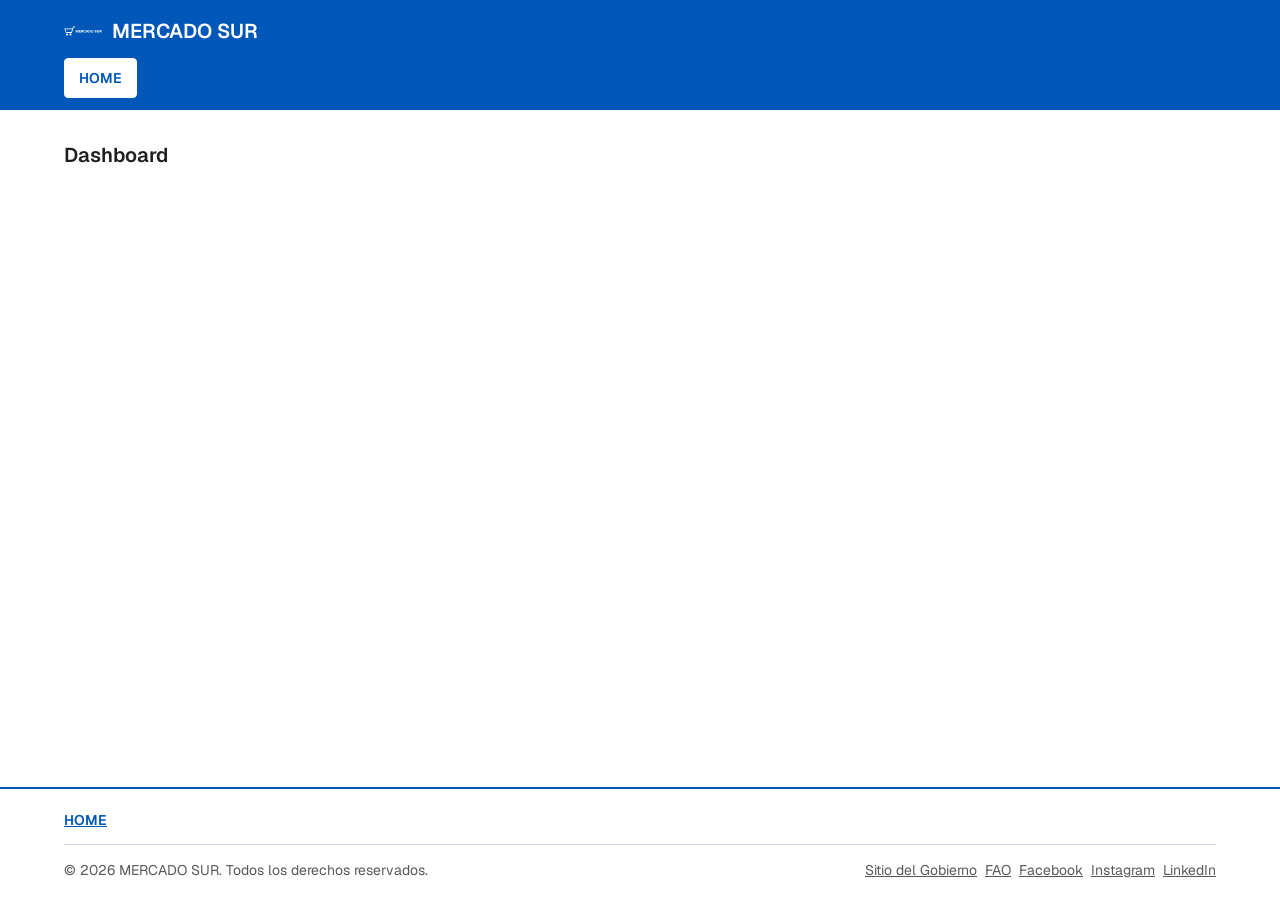
==== views/dashboard.html @ c658b2ff "Hito 2: P1 plantilla base (código de IA)" ====
<!DOCTYPE html>
<html lang="es">
<head>
    <meta charset="UTF-8">
    <meta name="viewport" content="width=device-width, initial-scale=1.0">
    <title>Dashboard | Gestión de Pedidos</title>
    <link rel="stylesheet" href="../css/styles.css">
</head>
<body data-raiz="../" data-vista="dashboard">
    <header id="app-header"></header>

    <main id="contenido" class="contenido-principal">
        <h1>Dashboard</h1>
        <div class="contenedor-vacio"></div>
    </main>

    <footer id="app-footer"></footer>
    <script src="../js/layout.js"></script>
</body>
</html>
---- css/styles.css ----
/* Estilos globales de la plantilla comun. */
:root {
    --azul-marca: #0057B8;
    --blanco: #FFFFFF;
    --campo: #CCD8E8;
    --texto-principal: #1F1F1F;
    --texto-secundario: #595959;
    --rojo: #DB0B00;
    --gris-deshabilitado: #9E9E9E;
}

@font-face {
    font-family: "Geist";
    src: url("../assets/fonts/Geist-VariableFont_wght.ttf") format("truetype");
    font-weight: 100 900;
    font-style: normal;
    font-display: swap;
}

* {
    box-sizing: border-box;
}

html,
body {
    margin: 0;
    min-height: 100%;
}

body {
    display: flex;
    min-height: 100vh;
    flex-direction: column;
    background: var(--blanco);
    color: var(--texto-principal);
    font-family: "Geist", sans-serif;
}

a {
    color: inherit;
}

a:focus-visible,
button:focus-visible {
    outline: 3px solid #FFBF47;
    outline-offset: 3px;
}

.app-header {
    background: var(--azul-marca);
    color: var(--blanco);
}

.header-contenedor {
    display: flex;
    width: 100%;
    max-width: 1200px;
    margin: 0 auto;
    align-items: center;
    justify-content: space-between;
    gap: 16px;
    padding: 12px 24px 8px;
}

.marca {
    display: inline-flex;
    align-items: center;
    gap: 10px;
    color: var(--blanco);
    font-size: 20px;
    font-weight: 600;
    text-decoration: none;
}

.marca img {
    width: 38px;
    height: 38px;
}

.btn-logout {
    min-height: 40px;
    border: 0;
    border-radius: 4px;
    background: var(--rojo);
    color: var(--blanco);
    cursor: pointer;
    font-family: inherit;
    font-size: 14px;
    font-weight: 600;
    padding: 10px 16px;
}

.menu-principal {
    width: 100%;
    max-width: 1200px;
    margin: 0 auto;
    padding: 0 24px 12px;
}

.menu-principal ul,
.menu-footer ul,
.enlaces-footer ul {
    display: flex;
    margin: 0;
    padding: 0;
    gap: 8px;
    list-style: none;
}

.menu-principal a {
    display: inline-block;
    min-height: 40px;
    border: 1px solid var(--blanco);
    border-radius: 4px;
    background: var(--blanco);
    color: var(--azul-marca);
    font-size: 14px;
    font-weight: 600;
    line-height: 38px;
    padding: 0 14px;
    text-decoration: none;
}

.menu-principal a[aria-current="page"] {
    box-shadow: inset 0 -4px 0 var(--azul-marca);
}

.contenido-principal {
    width: 100%;
    max-width: 1200px;
    flex: 1;
    margin: 0 auto;
    padding: 32px 24px;
}

.contenido-principal h1 {
    margin: 0 0 24px;
    color: var(--texto-principal);
    font-size: 20px;
    font-weight: 600;
}

.contenedor-vacio {
    min-height: 40px;
}

.app-footer {
    background: var(--blanco);
    border-top: 2px solid var(--azul-marca);
    color: var(--texto-secundario);
}

.footer-contenedor {
    width: 100%;
    max-width: 1200px;
    margin: 0 auto;
    padding: 20px 24px;
}

.menu-footer {
    margin-bottom: 14px;
}

.menu-footer a {
    color: var(--azul-marca);
    font-size: 14px;
    font-weight: 600;
}

.enlaces-footer {
    display: flex;
    flex-wrap: wrap;
    align-items: center;
    justify-content: space-between;
    gap: 12px 24px;
    border-top: 1px solid var(--campo);
    padding-top: 14px;
}

.enlaces-footer p {
    margin: 0;
    font-size: 14px;
}

.enlaces-footer ul {
    flex-wrap: wrap;
}

.enlaces-footer a {
    color: var(--texto-secundario);
    font-size: 14px;
}

@media (max-width: 700px) {
    .header-contenedor {
        align-items: flex-start;
        padding: 12px 16px 8px;
    }

    .marca {
        font-size: 18px;
    }

    .marca img {
        width: 32px;
        height: 32px;
    }

    .menu-principal {
        overflow-x: auto;
        padding: 0 16px 12px;
    }

    .menu-principal ul {
        flex-wrap: nowrap;
    }

    .menu-principal a {
        white-space: nowrap;
    }

    .contenido-principal,
    .footer-contenedor {
        padding-right: 16px;
        padding-left: 16px;
    }

    .menu-footer ul {
        flex-wrap: wrap;
    }

    .enlaces-footer {
        align-items: flex-start;
        flex-direction: column;
    }
}
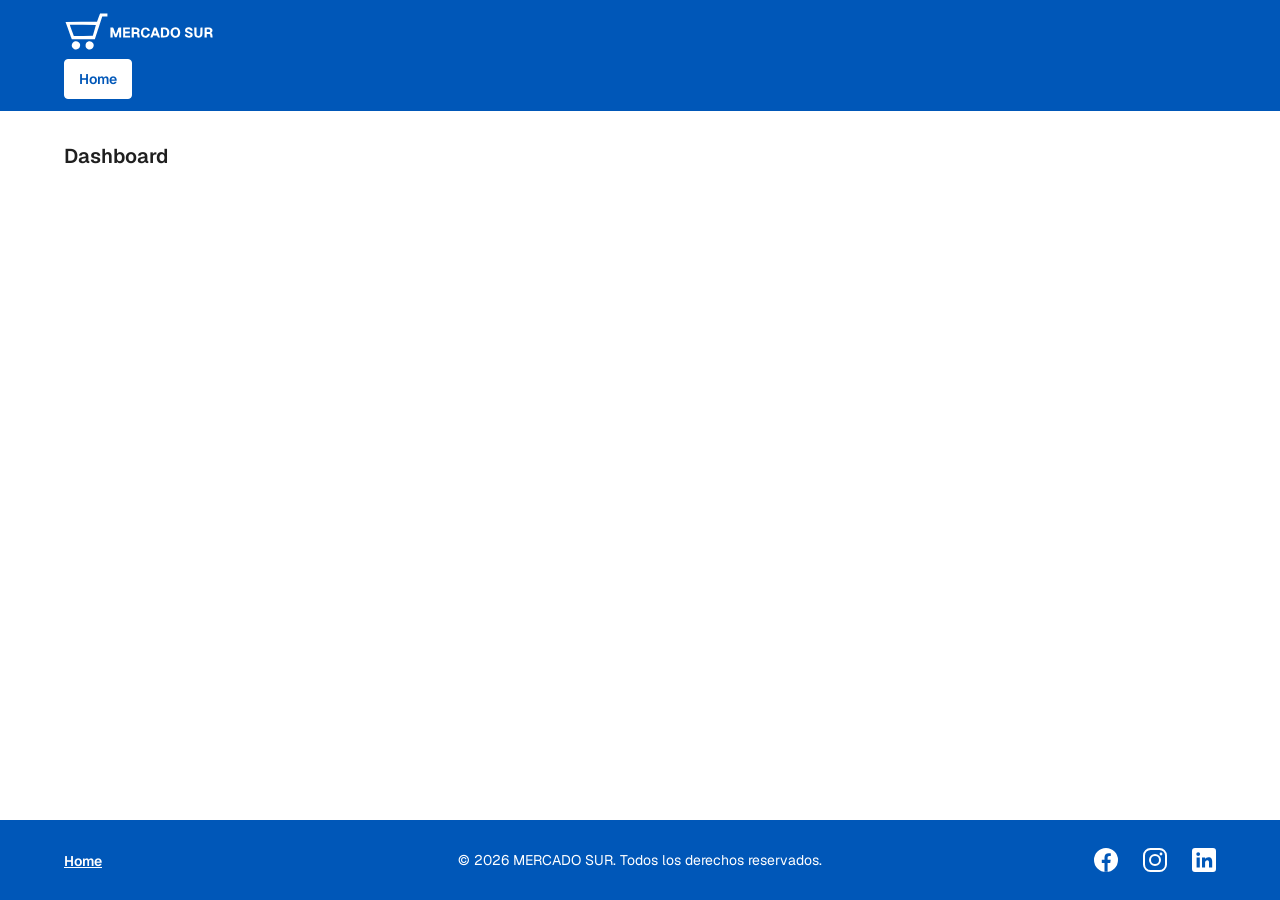
==== commit 4fe62b8d: "Hito 2 (P2-b): login, bloqueo y modales (código de IA)" ====
--- a/views/dashboard.html
+++ b/views/dashboard.html
@@ -16,5 +16,6 @@
 
     <footer id="app-footer"></footer>
     <script src="../js/layout.js"></script>
+    <script src="../js/auth.js"></script>
 </body>
 </html>
--- a/css/styles.css
+++ b/css/styles.css
@@ -7,6 +7,9 @@
     --texto-secundario: #595959;
     --rojo: #DB0B00;
     --gris-deshabilitado: #9E9E9E;
+    --fuente: "Geist", sans-serif;
+    --tam-titulo: 20px;
+    --tam-texto: 14px;
 }
 
 @font-face {
@@ -33,7 +36,7 @@
     flex-direction: column;
     background: var(--blanco);
     color: var(--texto-principal);
-    font-family: "Geist", sans-serif;
+    font-family: var(--fuente);
 }
 
 a {
@@ -42,9 +45,19 @@
 
 a:focus-visible,
 button:focus-visible {
-    outline: 3px solid #FFBF47;
+    outline: 3px solid var(--azul-marca);
     outline-offset: 3px;
 }
+
+/* En el HEAD y el FOOT (fondo azul) el color del foco es blanco */
+
+.app-header a:focus-visible,
+.app-header button:focus-visible,
+.app-footer a:focus-visible{
+    outline-color: var(--blanco);
+}
+
+/* HEAD */
 
 .app-header {
     background: var(--azul-marca);
@@ -54,12 +67,10 @@
 .header-contenedor {
     display: flex;
     width: 100%;
-    max-width: 1200px;
-    margin: 0 auto;
     align-items: center;
     justify-content: space-between;
     gap: 16px;
-    padding: 12px 24px 8px;
+    padding: 12px 64px 8px;
 }
 
 .marca {
@@ -67,14 +78,14 @@
     align-items: center;
     gap: 10px;
     color: var(--blanco);
-    font-size: 20px;
+    font-size: var(--tam-titulo);
     font-weight: 600;
     text-decoration: none;
 }
 
 .marca img {
-    width: 38px;
-    height: 38px;
+    width: 150px;
+    height: auto;
 }
 
 .btn-logout {
@@ -85,16 +96,14 @@
     color: var(--blanco);
     cursor: pointer;
     font-family: inherit;
-    font-size: 14px;
+    font-size: var(--tam-texto);
     font-weight: 600;
     padding: 10px 16px;
 }
 
 .menu-principal {
     width: 100%;
-    max-width: 1200px;
-    margin: 0 auto;
-    padding: 0 24px 12px;
+    padding: 0 64px 12px;
 }
 
 .menu-principal ul,
@@ -114,7 +123,7 @@
     border-radius: 4px;
     background: var(--blanco);
     color: var(--azul-marca);
-    font-size: 14px;
+    font-size: var(--tam-texto);
     font-weight: 600;
     line-height: 38px;
     padding: 0 14px;
@@ -124,6 +133,12 @@
 .menu-principal a[aria-current="page"] {
     box-shadow: inset 0 -4px 0 var(--azul-marca);
 }
+
+.menu-principal a:hover {
+    background: var(--campo);
+}
+
+/* BODY */
 
 .contenido-principal {
     width: 100%;
@@ -136,7 +151,7 @@
 .contenido-principal h1 {
     margin: 0 0 24px;
     color: var(--texto-principal);
-    font-size: 20px;
+    font-size: var(--tam-titulo);
     font-weight: 600;
 }
 
@@ -144,42 +159,40 @@
     min-height: 40px;
 }
 
+/* FOOTER */
+
 .app-footer {
-    background: var(--blanco);
-    border-top: 2px solid var(--azul-marca);
-    color: var(--texto-secundario);
+    background: var(--azul-marca);
+    color: var(--blanco);
 }
 
 .footer-contenedor {
-    width: 100%;
-    max-width: 1200px;
-    margin: 0 auto;
-    padding: 20px 24px;
+    display: grid;
+    grid-template-columns: 1fr auto 1fr;
+    align-items: center;
+    gap: 16px;
+    padding: 28px 64px;
 }
 
 .menu-footer {
-    margin-bottom: 14px;
+    margin: 0;
 }
 
 .menu-footer a {
-    color: var(--azul-marca);
-    font-size: 14px;
-    font-weight: 600;
+    color: var(--blanco);
+    font-size: var(--tam-texto);
+    font-weight: 600;
+    text-decoration: underline;
 }
 
 .enlaces-footer {
-    display: flex;
-    flex-wrap: wrap;
-    align-items: center;
-    justify-content: space-between;
-    gap: 12px 24px;
-    border-top: 1px solid var(--campo);
-    padding-top: 14px;
+    display: contents;
 }
 
 .enlaces-footer p {
     margin: 0;
-    font-size: 14px;
+    font-size: var(--tam-texto);
+    text-align: center;
 }
 
 .enlaces-footer ul {
@@ -187,9 +200,29 @@
 }
 
 .enlaces-footer a {
-    color: var(--texto-secundario);
-    font-size: 14px;
-}
+    color: var(--blanco);
+    font-size: var(--tam-texto);
+}
+
+/* Íconos de redes sociales */
+
+.enlaces-footer .redes-sociales {
+    gap: 25px;
+    justify-self: end;
+}
+
+.redes-sociales a {
+    display:block;
+    line-height: 0;
+}
+
+.redes-sociales img {
+    display:block;
+    width: 24px;
+    height: 24px;
+}
+
+/* Diseño Responsivo */
 
 @media (max-width: 700px) {
     .header-contenedor {
@@ -202,35 +235,271 @@
     }
 
     .marca img {
-        width: 32px;
-        height: 32px;
+        width: 120px;
+        height: auto;
     }
 
     .menu-principal {
-        overflow-x: auto;
         padding: 0 16px 12px;
     }
 
     .menu-principal ul {
-        flex-wrap: nowrap;
-    }
-
-    .menu-principal a {
-        white-space: nowrap;
-    }
-
-    .contenido-principal,
-    .footer-contenedor {
+        flex-wrap: wrap;
+    }
+
+    .contenido-principal {
         padding-right: 16px;
         padding-left: 16px;
     }
 
+    .footer-contenedor {
+        grid-template-columns: 1fr;
+        justify-items: start;
+        gap: 16px;
+        padding: 20px 16px;
+    }
+
     .menu-footer ul {
         flex-wrap: wrap;
     }
 
-    .enlaces-footer {
-        align-items: flex-start;
-        flex-direction: column;
-    }
+    .enlaces-footer p {
+        text-align: left;
+    }
+
+    .redes-sociales {
+        justify-self: start;
+    }
+}
+
+/* Login */
+
+.login-contenido {
+    display: flex;
+    align-items: center;
+    flex-direction: column;
+    justify-content: center;
+}
+
+.login-contenido h1 {
+    margin-bottom: 8px;
+    color: var(--azul-marca);
+    text-align: center;
+}
+
+.login__nota {
+    width: 100%;
+    max-width: 320px;
+    margin: 0 0 16px;
+    color: var(--texto-secundario);
+    font-size: var(--tam-texto);
+}
+
+.form-login {
+    width: 100%;
+    max-width: 320px;
+}
+
+.login__campo {
+    margin-bottom: 16px;
+}
+
+.login__campo label {
+    display: block;
+    margin-bottom: 6px;
+    color: var(--texto-principal);
+    font-size: var(--tam-texto);
+    font-weight: 600;
+}
+
+.login__entrada {
+    display: flex;
+    min-height: 44px;
+    align-items: center;
+    gap: 10px;
+    border: 1px solid var(--campo);
+    border-radius: 4px;
+    background: var(--campo);
+    padding: 0 10px;
+}
+
+.login__entrada > img {
+    width: 20px;
+    height: 20px;
+    flex: 0 0 20px;
+}
+
+.login__entrada input {
+    width: 100%;
+    min-width: 0;
+    min-height: 42px;
+    border: 0;
+    outline: 0;
+    background: transparent;
+    color: var(--texto-principal);
+    font-family: var(--fuente);
+    font-size: var(--tam-texto);
+}
+
+.login__entrada input::placeholder {
+    color: var(--texto-secundario);
+    opacity: 1;
+}
+
+.login__entrada:focus-within {
+    outline: 3px solid var(--azul-marca);
+    outline-offset: 2px;
+}
+
+.login__entrada input:focus-visible {
+    outline: none;
+}
+
+.btn-ver-clave {
+    display: inline-flex;
+    width: 36px;
+    height: 36px;
+    flex: 0 0 36px;
+    align-items: center;
+    justify-content: center;
+    border: 0;
+    border-radius: 4px;
+    background: transparent;
+    cursor: pointer;
+}
+
+.btn-ver-clave img {
+    width: 20px;
+    height: 20px;
+}
+
+.btn-ver-clave:focus-visible,
+.btn-ingresar:focus-visible {
+    outline-color: var(--azul-marca);
+}
+
+.login__error {
+    min-height: 0;
+    margin: 4px 0 0;
+    color: var(--rojo);
+    font-size: var(--tam-texto);
+}
+
+.login__error:empty {
+    display: none;
+}
+
+.btn-ingresar {
+    width: 100%;
+    min-height: 44px;
+    border: 0;
+    border-radius: 4px;
+    background: var(--azul-marca);
+    color: var(--blanco);
+    cursor: pointer;
+    font-family: var(--fuente);
+    font-size: var(--tam-texto);
+    font-weight: 600;
+}
+
+.login__entrada input:disabled,
+.btn-ver-clave:disabled,
+.btn-ingresar:disabled {
+    color: var(--blanco);
+    cursor: not-allowed;
+}
+
+.login__entrada--deshabilitada {
+    border-color: var(--gris-deshabilitado);
+    background: var(--gris-deshabilitado);
+}
+
+.btn-ver-clave:disabled,
+.btn-ingresar:disabled {
+    background: var(--gris-deshabilitado);
+}
+
+.login__entrada input:disabled::placeholder {
+    color: var(--blanco);
+}
+
+/* Modales */
+
+.modal-capa {
+    position: fixed;
+    z-index: 1000;
+    inset: 0;
+    display: grid;
+    align-items: center;
+    justify-items: center;
+    overflow-y: auto;
+    background: rgba(31, 31, 31, 0.65);
+    padding: 16px;
+}
+
+.modal {
+    display: grid;
+    width: min(100%, 420px);
+    justify-items: center;
+    border: 2px solid var(--rojo);
+    border-radius: 8px;
+    background: var(--campo);
+    color: var(--texto-principal);
+    padding: 24px;
+    text-align: center;
+}
+
+.modal--error {
+    --modal-acento: var(--rojo);
+}
+
+.modal--aviso {
+    border-color: var(--azul-marca);
+}
+
+.modal__icono {
+    width: 40px;
+    height: 40px;
+}
+
+.modal__titulo {
+    margin: 12px 0 8px;
+    color: var(--rojo);
+    font-size: var(--tam-titulo);
+    font-weight: 600;
+}
+
+.modal--aviso .modal__titulo {
+    color: var(--azul-marca);
+}
+
+.modal__mensaje {
+    margin: 0;
+    color: var(--texto-principal);
+    font-size: var(--tam-texto);
+}
+
+.modal__acciones {
+    display: flex;
+    width: 100%;
+    justify-content: flex-end;
+    margin-top: 20px;
+}
+
+.modal__volver {
+    min-width: 88px;
+    min-height: 40px;
+    border: 0;
+    border-radius: 4px;
+    background: var(--rojo);
+    color: var(--blanco);
+    cursor: pointer;
+    font-family: var(--fuente);
+    font-size: var(--tam-texto);
+    font-weight: 600;
+    padding: 8px 16px;
+}
+
+.modal__volver:focus-visible {
+    outline-color: var(--azul-marca);
 }
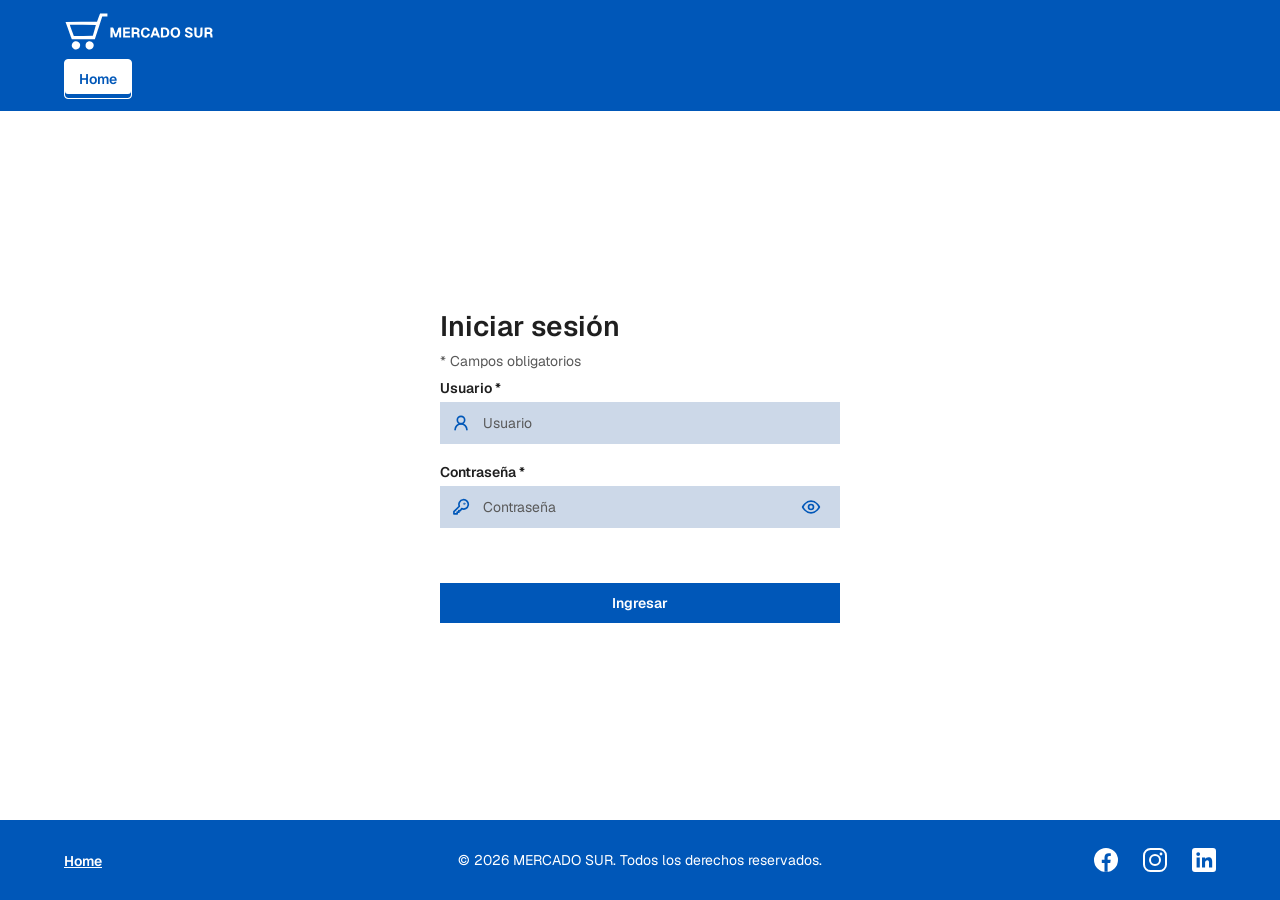
==== commit 64e3b232: "Hito 2 (P3-b):  perfiles, bienvenida y bloqueo por URL (código de IA)" ====
--- a/views/dashboard.html
+++ b/views/dashboard.html
@@ -3,6 +3,7 @@
 <head>
     <meta charset="UTF-8">
     <meta name="viewport" content="width=device-width, initial-scale=1.0">
+    <script src="../js/auth-guard.js"></script>
     <title>Dashboard | Gestión de Pedidos</title>
     <link rel="stylesheet" href="../css/styles.css">
 </head>
@@ -17,5 +18,6 @@
     <footer id="app-footer"></footer>
     <script src="../js/layout.js"></script>
     <script src="../js/auth.js"></script>
+    <script src="../js/app.js"></script>
 </body>
 </html>
--- a/css/styles.css
+++ b/css/styles.css
@@ -282,31 +282,34 @@
 }
 
 .login-contenido h1 {
+    width: 100%;
+    max-width: 400px;
     margin-bottom: 8px;
-    color: var(--azul-marca);
-    text-align: center;
+    color: var(--texto-principal);
+    font-size: 28px;
+    text-align: left;
 }
 
 .login__nota {
     width: 100%;
-    max-width: 320px;
-    margin: 0 0 16px;
+    max-width: 400px;
+    margin: 0 0 9px;
     color: var(--texto-secundario);
     font-size: var(--tam-texto);
 }
 
 .form-login {
     width: 100%;
-    max-width: 320px;
+    max-width: 400px;
 }
 
 .login__campo {
-    margin-bottom: 16px;
+    margin-bottom: 19px;
 }
 
 .login__campo label {
     display: block;
-    margin-bottom: 6px;
+    margin-bottom: 5px;
     color: var(--texto-principal);
     font-size: var(--tam-texto);
     font-weight: 600;
@@ -314,11 +317,11 @@
 
 .login__entrada {
     display: flex;
-    min-height: 44px;
+    min-height: 42px;
     align-items: center;
     gap: 10px;
     border: 1px solid var(--campo);
-    border-radius: 4px;
+    border-radius: 0;
     background: var(--campo);
     padding: 0 10px;
 }
@@ -332,7 +335,7 @@
 .login__entrada input {
     width: 100%;
     min-width: 0;
-    min-height: 42px;
+    min-height: 40px;
     border: 0;
     outline: 0;
     background: transparent;
@@ -391,9 +394,10 @@
 
 .btn-ingresar {
     width: 100%;
-    min-height: 44px;
+    min-height: 40px;
+    margin-top: 36px;
     border: 0;
-    border-radius: 4px;
+    border-radius: 0;
     background: var(--azul-marca);
     color: var(--blanco);
     cursor: pointer;
@@ -433,64 +437,58 @@
     align-items: center;
     justify-items: center;
     overflow-y: auto;
-    background: rgba(31, 31, 31, 0.65);
+    background: rgba(0, 0, 0, 0.4);
     padding: 16px;
 }
 
 .modal {
     display: grid;
-    width: min(100%, 420px);
-    justify-items: center;
-    border: 2px solid var(--rojo);
-    border-radius: 8px;
+    width: min(100%, 640px);
+    grid-template-columns: auto 1fr;
+    align-items: center;
+    column-gap: 12px;
+    border-radius: 6px;
     background: var(--campo);
     color: var(--texto-principal);
-    padding: 24px;
-    text-align: center;
-}
-
-.modal--error {
-    --modal-acento: var(--rojo);
-}
-
-.modal--aviso {
-    border-color: var(--azul-marca);
+    padding: 44px 32px 16px;
+    text-align: left;
 }
 
 .modal__icono {
-    width: 40px;
-    height: 40px;
+    grid-column: 1;
+    grid-row: 1;
+    width: 20px;
+    height: 20px;
 }
 
 .modal__titulo {
-    margin: 12px 0 8px;
-    color: var(--rojo);
+    grid-column: 2;
+    grid-row: 1;
+    margin: 0;
+    color: var(--texto-principal);
     font-size: var(--tam-titulo);
     font-weight: 600;
 }
 
-.modal--aviso .modal__titulo {
-    color: var(--azul-marca);
-}
-
 .modal__mensaje {
-    margin: 0;
+    grid-column: 1 / -1;
+    margin: 12px 0 0;
     color: var(--texto-principal);
     font-size: var(--tam-texto);
 }
 
 .modal__acciones {
     display: flex;
-    width: 100%;
+    grid-column: 1 / -1;
     justify-content: flex-end;
-    margin-top: 20px;
+    margin-top: 40px;
 }
 
 .modal__volver {
-    min-width: 88px;
+    min-width: 120px;
     min-height: 40px;
     border: 0;
-    border-radius: 4px;
+    border-radius: 0;
     background: var(--rojo);
     color: var(--blanco);
     cursor: pointer;
@@ -502,4 +500,38 @@
 
 .modal__volver:focus-visible {
     outline-color: var(--azul-marca);
+}
+
+/* Encabezado del dashboard */
+
+.panel-encabezado {
+    display: flex;
+    align-items: center;
+    justify-content: space-between;
+    gap: 16px;
+    margin-bottom: 24px;
+}
+
+.panel-encabezado > * {
+    min-width: 0;
+}
+
+.panel-encabezado h1 {
+    margin: 0;
+}
+
+.panel-bienvenida {
+    overflow-wrap: anywhere;
+    margin: 0;
+    color: var(--azul-marca);
+    font-size: var(--tam-titulo);
+    font-weight: 400;
+}
+
+@media (max-width: 700px) {
+    .panel-encabezado {
+        align-items: flex-start;
+        flex-direction: column;
+        gap: 8px;
+    }
 }
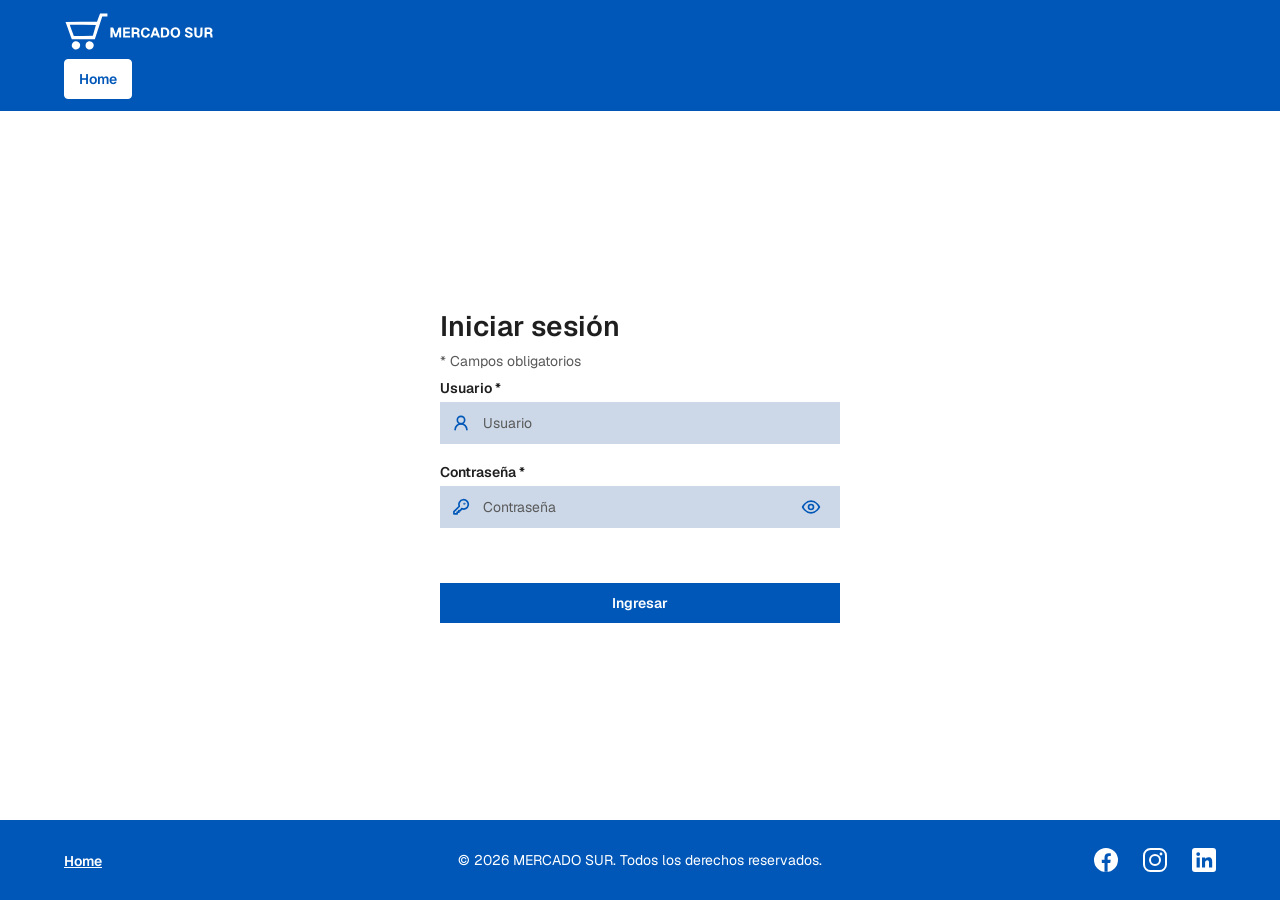
==== commit 6beb499d: "Hito 3 (P4): base compartida de datos, validaciones y modal (código generado por IA con correciones " ====
--- a/views/dashboard.html
+++ b/views/dashboard.html
@@ -18,6 +18,7 @@
     <footer id="app-footer"></footer>
     <script src="../js/layout.js"></script>
     <script src="../js/auth.js"></script>
+    <script src="../js/data.js"></script>
     <script src="../js/app.js"></script>
 </body>
 </html>
--- a/css/styles.css
+++ b/css/styles.css
@@ -7,6 +7,8 @@
     --texto-secundario: #595959;
     --rojo: #DB0B00;
     --gris-deshabilitado: #9E9E9E;
+    --gris-calculado: #E5E5E5;
+    --borde-tabla: #D9D9D9;
     --fuente: "Geist", sans-serif;
     --tam-titulo: 20px;
     --tam-texto: 14px;
@@ -121,8 +123,8 @@
     min-height: 40px;
     border: 1px solid var(--blanco);
     border-radius: 4px;
-    background: var(--blanco);
-    color: var(--azul-marca);
+    background: transparent;
+    color: var(--blanco);
     font-size: var(--tam-texto);
     font-weight: 600;
     line-height: 38px;
@@ -131,11 +133,13 @@
 }
 
 .menu-principal a[aria-current="page"] {
-    box-shadow: inset 0 -4px 0 var(--azul-marca);
+    background: var(--blanco);
+    color: var(--azul-marca);
 }
 
 .menu-principal a:hover {
     background: var(--campo);
+    color: var(--azul-marca);
 }
 
 /* BODY */
@@ -534,4 +538,71 @@
         flex-direction: column;
         gap: 8px;
     }
+}
+
+/* Botones compartidos del perfil user */
+
+.boton {
+    min-width: 120px;
+    min-height: 40px;
+    border-radius: 0;
+    cursor: pointer;
+    font-family: var(--fuente);
+    font-size: 14px;
+    font-weight: 600;
+    padding: 8px 16px;
+}
+
+.boton--azul {
+    border: 0;
+    background: var(--azul-marca);
+    color: var(--blanco);
+}
+
+.boton--rojo {
+    border: 0;
+    background: var(--rojo);
+    color: var(--blanco);
+}
+
+.boton--borde {
+    border: 1px solid var(--azul-marca);
+    background: transparent;
+    color: var(--azul-marca);
+}
+
+.boton:disabled {
+    border: 0;
+    background: var(--gris-deshabilitado);
+    color: var(--blanco);
+    cursor: not-allowed;
+}
+
+.modal--exito {
+    /* Variante visual que comparte el diseño base del modal. */
+}
+
+.modal--aviso .modal__titulo,
+.modal--aviso .modal__mensaje {
+    color: var(--azul-marca);
+}
+
+.modal__acciones {
+    gap: 16px;
+}
+
+@media (max-width: 375px) {
+    .modal:has(.boton) {
+        padding-right: 16px;
+        padding-left: 16px;
+    }
+
+    .modal:has(boton) .modal__acciones {
+        align-items: stretch;
+        flex-direction: column;
+    }
+
+    .modal:has(boton) .modal__acciones .boton {
+        width: 100%;
+    }
 }
